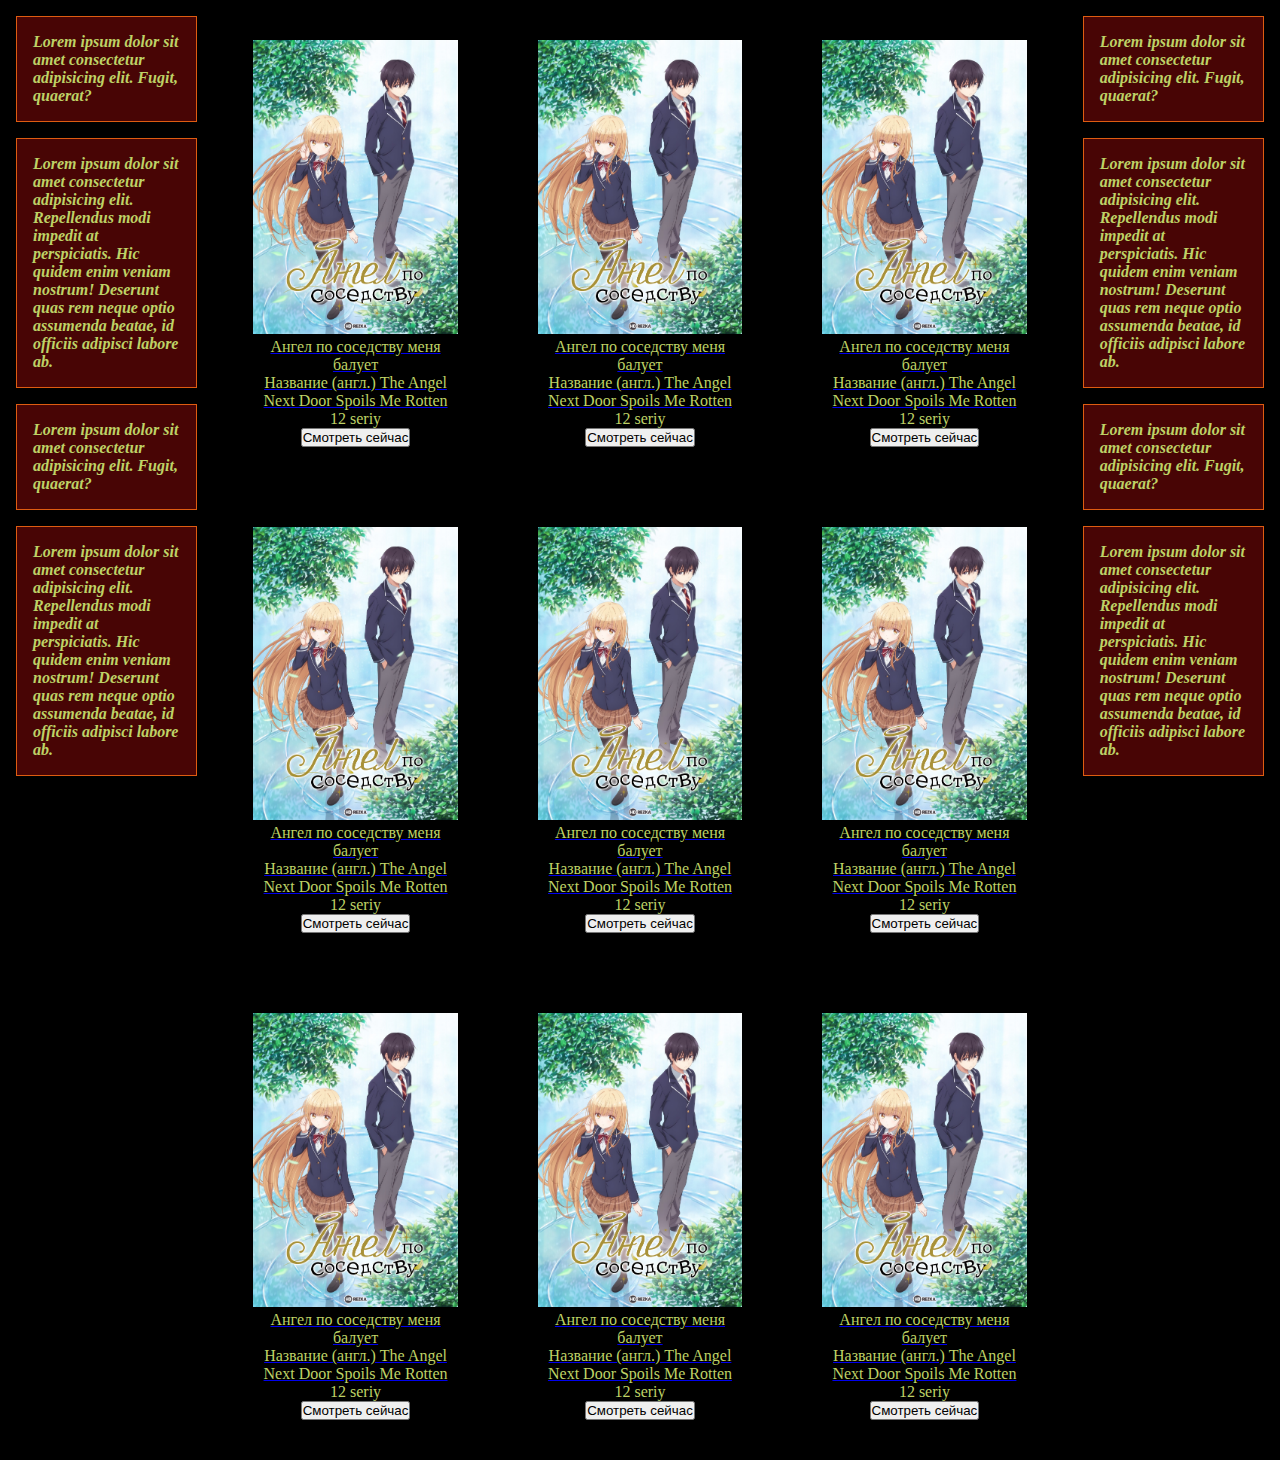
==== index.html @ 7ec3749c "NM.Studio" ====
<!DOCTYPE html>
<html lang="en">

<head>
    <meta charset="UTF-8">
    <meta http-equiv="X-UA-Compatible" content="IE=edge">
    <meta name="viewport" content="width=device-width, initial-scale=1.0">
    <title>NecoMeowStudio</title>
    <link rel="stylesheet" href="statik/Styles/style-main-cont.css">
    <link rel="stylesheet" href="statik/Styles/style-card-cont.css">
</head>
<!-- Замітки = Ctrl + / -->

<body>
    <div class="main-conteiner">
        <div class="left-bar">
            <p>Lorem ipsum dolor sit amet consectetur adipisicing elit. Fugit, quaerat?</p>
            <p>Lorem ipsum dolor sit amet consectetur adipisicing elit. Repellendus modi impedit at perspiciatis. Hic
                quidem enim veniam nostrum! Deserunt quas rem neque optio assumenda beatae, id officiis adipisci labore
                ab.</p>
                <p>Lorem ipsum dolor sit amet consectetur adipisicing elit. Fugit, quaerat?</p>
                <p>Lorem ipsum dolor sit amet consectetur adipisicing elit. Repellendus modi impedit at perspiciatis. Hic
                    quidem enim veniam nostrum! Deserunt quas rem neque optio assumenda beatae, id officiis adipisci labore
                    ab.</p>
        </div>

        <div class="conteiner">
            <div class="card">
                <a href="#"><img src="statik/images/j39ffa2d4691aqc90r63g.png"
                        alt="АНГЕЛ ПО СОСЕДСТВУ МЕНЯ УЖАСНО БАЛУЕТ"></a>
                <div class="info">
                    <a href="#">
                        <p>Ангел по соседству меня балует</p>
                    </a>
                    <a href="#">
                        <p>Название (англ.) The Angel Next Door Spoils Me Rotten</p>
                    </a>
                    <p>12 seriy</p>
                    <button>Смотреть сейчас</button>
                </div>
            </div>
            <div class="card">
                <a href="#"><img src="statik/images/j39ffa2d4691aqc90r63g.png"
                        alt="АНГЕЛ ПО СОСЕДСТВУ МЕНЯ УЖАСНО БАЛУЕТ"></a>
                <div class="info">
                    <a href="#">
                        <p>Ангел по соседству меня балует</p>
                    </a>
                    <a href="#">
                        <p>Название (англ.) The Angel Next Door Spoils Me Rotten</p>
                    </a>
                    <p>12 seriy</p>
                    <button>Смотреть сейчас</button>
                </div>
            </div>
            <div class="card">
                <a href="#"><img src="statik/images/j39ffa2d4691aqc90r63g.png"
                        alt="АНГЕЛ ПО СОСЕДСТВУ МЕНЯ УЖАСНО БАЛУЕТ"></a>
                <div class="info">
                    <a href="#">
                        <p>Ангел по соседству меня балует</p>
                    </a>
                    <a href="#">
                        <p>Название (англ.) The Angel Next Door Spoils Me Rotten</p>
                    </a>
                    <p>12 seriy</p>
                    <button>Смотреть сейчас</button>
                </div>
            </div>
            <div class="card">
                <a href="#"><img src="statik/images/j39ffa2d4691aqc90r63g.png"
                        alt="АНГЕЛ ПО СОСЕДСТВУ МЕНЯ УЖАСНО БАЛУЕТ"></a>
                <div class="info">
                    <a href="#">
                        <p>Ангел по соседству меня балует</p>
                    </a>
                    <a href="#">
                        <p>Название (англ.) The Angel Next Door Spoils Me Rotten</p>
                    </a>
                    <p>12 seriy</p>
                    <button>Смотреть сейчас</button>
                </div>
            </div>
            <div class="card">
                <a href="#"><img src="statik/images/j39ffa2d4691aqc90r63g.png"
                        alt="АНГЕЛ ПО СОСЕДСТВУ МЕНЯ УЖАСНО БАЛУЕТ"></a>
                <div class="info">
                    <a href="#">
                        <p>Ангел по соседству меня балует</p>
                    </a>
                    <a href="#">
                        <p>Название (англ.) The Angel Next Door Spoils Me Rotten</p>
                    </a>
                    <p>12 seriy</p>
                    <button>Смотреть сейчас</button>
                </div>
            </div>
            <div class="card">
                <a href="#"><img src="statik/images/j39ffa2d4691aqc90r63g.png"
                        alt="АНГЕЛ ПО СОСЕДСТВУ МЕНЯ УЖАСНО БАЛУЕТ"></a>
                <div class="info">
                    <a href="#">
                        <p>Ангел по соседству меня балует</p>
                    </a>
                    <a href="#">
                        <p>Название (англ.) The Angel Next Door Spoils Me Rotten</p>
                    </a>
                    <p>12 seriy</p>
                    <button>Смотреть сейчас</button>
                </div>
            </div>
            <div class="card">
                <a href="#"><img src="statik/images/j39ffa2d4691aqc90r63g.png"
                        alt="АНГЕЛ ПО СОСЕДСТВУ МЕНЯ УЖАСНО БАЛУЕТ"></a>
                <div class="info">
                    <a href="#">
                        <p>Ангел по соседству меня балует</p>
                    </a>
                    <a href="#">
                        <p>Название (англ.) The Angel Next Door Spoils Me Rotten</p>
                    </a>
                    <p>12 seriy</p>
                    <button>Смотреть сейчас</button>
                </div>
            </div>
            <div class="card">
                <a href="#"><img src="statik/images/j39ffa2d4691aqc90r63g.png"
                        alt="АНГЕЛ ПО СОСЕДСТВУ МЕНЯ УЖАСНО БАЛУЕТ"></a>
                <div class="info">
                    <a href="#">
                        <p>Ангел по соседству меня балует</p>
                    </a>
                    <a href="#">
                        <p>Название (англ.) The Angel Next Door Spoils Me Rotten</p>
                    </a>
                    <p>12 seriy</p>
                    <button>Смотреть сейчас</button>
                </div>
            </div>
            <div class="card">
                <a href="#"><img src="statik/images/j39ffa2d4691aqc90r63g.png"
                        alt="АНГЕЛ ПО СОСЕДСТВУ МЕНЯ УЖАСНО БАЛУЕТ"></a>
                <div class="info">
                    <a href="#">
                        <p>Ангел по соседству меня балует</p>
                    </a>
                    <a href="#">
                        <p>Название (англ.) The Angel Next Door Spoils Me Rotten</p>
                    </a>
                    <p>12 seriy</p>
                    <button>Смотреть сейчас</button>
                </div>
            </div>
        </div>

        <div class="right-bar">
            <p>Lorem ipsum dolor sit amet consectetur adipisicing elit. Fugit, quaerat?</p>
            <p>Lorem ipsum dolor sit amet consectetur adipisicing elit. Repellendus modi impedit at perspiciatis. Hic
                quidem enim veniam nostrum! Deserunt quas rem neque optio assumenda beatae, id officiis adipisci labore
                ab.</p>
                <p>Lorem ipsum dolor sit amet consectetur adipisicing elit. Fugit, quaerat?</p>
                <p>Lorem ipsum dolor sit amet consectetur adipisicing elit. Repellendus modi impedit at perspiciatis. Hic
                    quidem enim veniam nostrum! Deserunt quas rem neque optio assumenda beatae, id officiis adipisci labore
                    ab.</p>
        </div>
    </div>

</body>

</html>
---- statik/Styles/style-main-cont.css ----
.main-conteiner{
    display: grid;
    grid-template-columns: repeat(12, 1fr) ;
    grid-template-rows: repeat(1) ;
    background-color: rgb(0, 0, 0);
}

.left-bar {
    grid-column: 1/3;

}

.conteiner {
    grid-column: 3/11;
}

.right-bar {
    grid-column: 11/13;
}

.left-bar p,
.right-bar p{
    margin: 1em;
    padding: 1em;
    border-style: solid;
    border-width: 0.5px;
    color: rgb(190, 210, 102);
    border-color: rgb(222, 92, 17);
    background-color: rgb(72, 5, 5);
    font-style: italic;
    font-weight: bold;
}













@media( max-width:900px){
    .main-conteiner{
        grid-template-rows: repeat(3) ;
    }

    .left-bar {
        grid-column: 1/13;
        grid-row: 1/2;
    
    }
    
    .conteiner {
        grid-column: 1/13;
        grid-row: 2/3;
    }
    
    .right-bar {
        grid-column: 1/13;
        grid-row: 3/4;
    }
}

@media( max-width:600px){
    .main-conteiner{
        grid-template-rows: repeat(3) ;
    }

    .card{
        margin-inline: 10px;
    }
}
---- statik/Styles/style-card-cont.css ----
*{
    margin: 0;
    padding: 0;
}


.conteiner{
    display: grid;
    grid-template-columns: repeat(3 , 1fr);
    grid-template-rows: repeat(3) ;
    
}

.card{
    margin: 2.5em;
}

.card>a>img{
    width: 100%;
}

.card>.info{
    text-align: center;
}

@media( max-width:1000px){
    .conteiner{
        grid-template-columns: repeat(2 , 1fr);
        grid-template-rows: repeat(5) ;
    }
}

@media( max-width:600px){
    .conteiner{
        grid-template-columns: repeat(1 , 1fr);
        grid-template-rows: repeat(9) ;
    }

    .card{
        margin-inline: 10px;
    }
}

.info p{
    color: rgb(190, 210, 102);
}
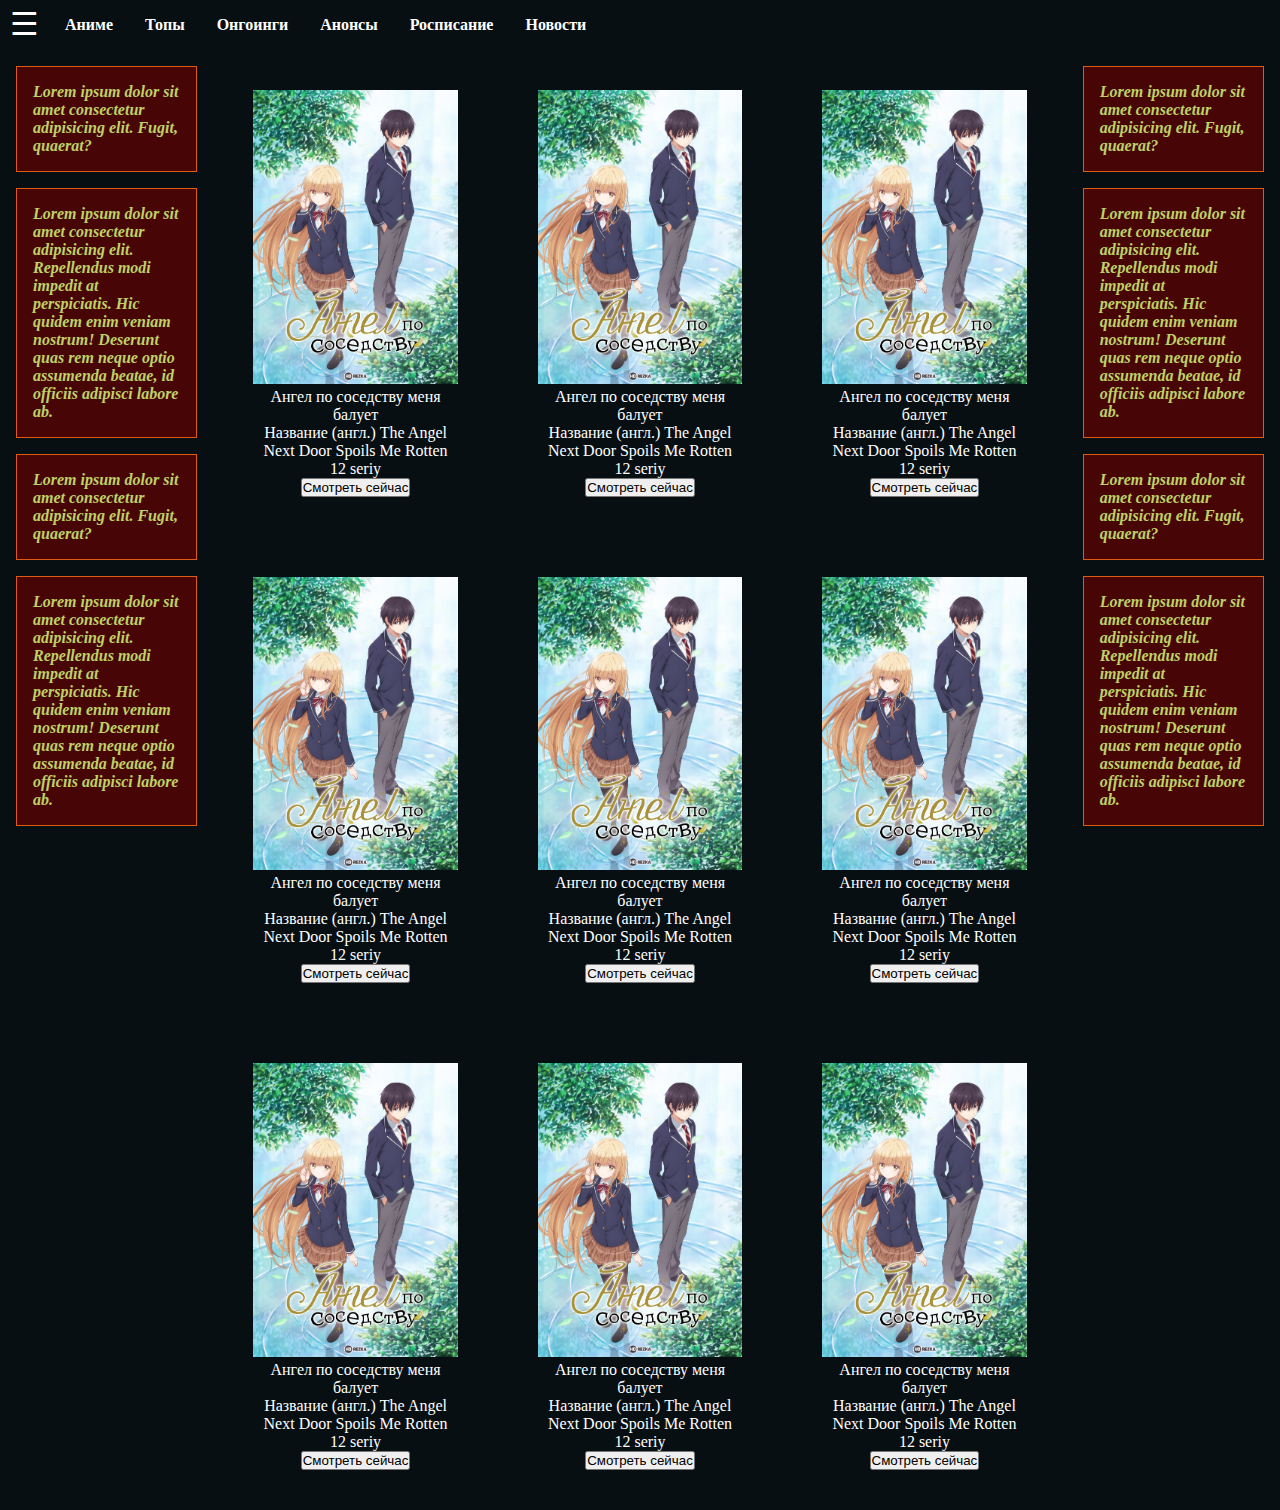
==== commit 62ea60a4: "NMStudio" ====
--- a/index.html
+++ b/index.html
@@ -8,10 +8,26 @@
     <title>NecoMeowStudio</title>
     <link rel="stylesheet" href="statik/Styles/style-main-cont.css">
     <link rel="stylesheet" href="statik/Styles/style-card-cont.css">
+    <link rel="stylesheet" href="statik/Styles/nav-bar.css">
 </head>
 <!-- Замітки = Ctrl + / -->
 
 <body>
+
+    <div class="nav-bar">
+        <button class="nav-btn">&#9776;</button>
+        <!-- <p>NecoMeowStudio</p> -->
+        <div class="nav-list">
+            <a href="">Аниме</a>
+            <a href="">Топы</a>
+            <a href="">Онгоинги</a>
+            <a href="">Анонсы</a>
+            <a href="">Росписание</a>
+            <a href="">Новости</a>
+        </div>
+
+    </div>
+
     <div class="main-conteiner">
         <div class="left-bar">
             <p>Lorem ipsum dolor sit amet consectetur adipisicing elit. Fugit, quaerat?</p>
--- a/statik/Styles/style-main-cont.css
+++ b/statik/Styles/style-main-cont.css
@@ -2,7 +2,7 @@
     display: grid;
     grid-template-columns: repeat(12, 1fr) ;
     grid-template-rows: repeat(1) ;
-    background-color: rgb(0, 0, 0);
+    background-color: rgb(8,15,19);
 }
 
 .left-bar {
@@ -31,7 +31,9 @@
     font-weight: bold;
 }
 
-
+.conteiner a{
+    text-decoration: none;
+}
 
 
 
--- a/statik/Styles/style-card-cont.css
+++ b/statik/Styles/style-card-cont.css
@@ -42,5 +42,6 @@
 }
 
 .info p{
-    color: rgb(190, 210, 102);
+    /* color: rgb(190, 210, 102); */
+    color: white;
 }--- a/statik/Styles/nav-bar.css
+++ b/statik/Styles/nav-bar.css
@@ -0,0 +1,40 @@
+.nav-bar{
+    display: flex;
+    background-color: rgb(8,15,19)
+}
+.nav-list{
+    display: flex;
+}
+
+.nav-list a{
+    display: block;
+    padding: 1em;
+    text-decoration: none;
+    color: white;
+    font-weight: bold;
+
+}
+
+.nav-list a:hover{
+    background-color: rgb(31, 49, 60)
+}
+
+/* .nav-bar p{
+    display: block;
+     padding-top: 1em;
+    margin-left: 3.5em;
+    margin-right: 2em;
+    font-weight: bold;
+    font-size: 1.3em;
+    color: rgb(192,125,0);
+}  */
+
+.nav-btn{
+    font-size: 2em;
+    padding-inline: 10px;
+    padding-bottom: 2px;
+    border: none;
+    background-color: rgb(8,15,19);
+    color: rgb(255, 255, 255);
+    
+}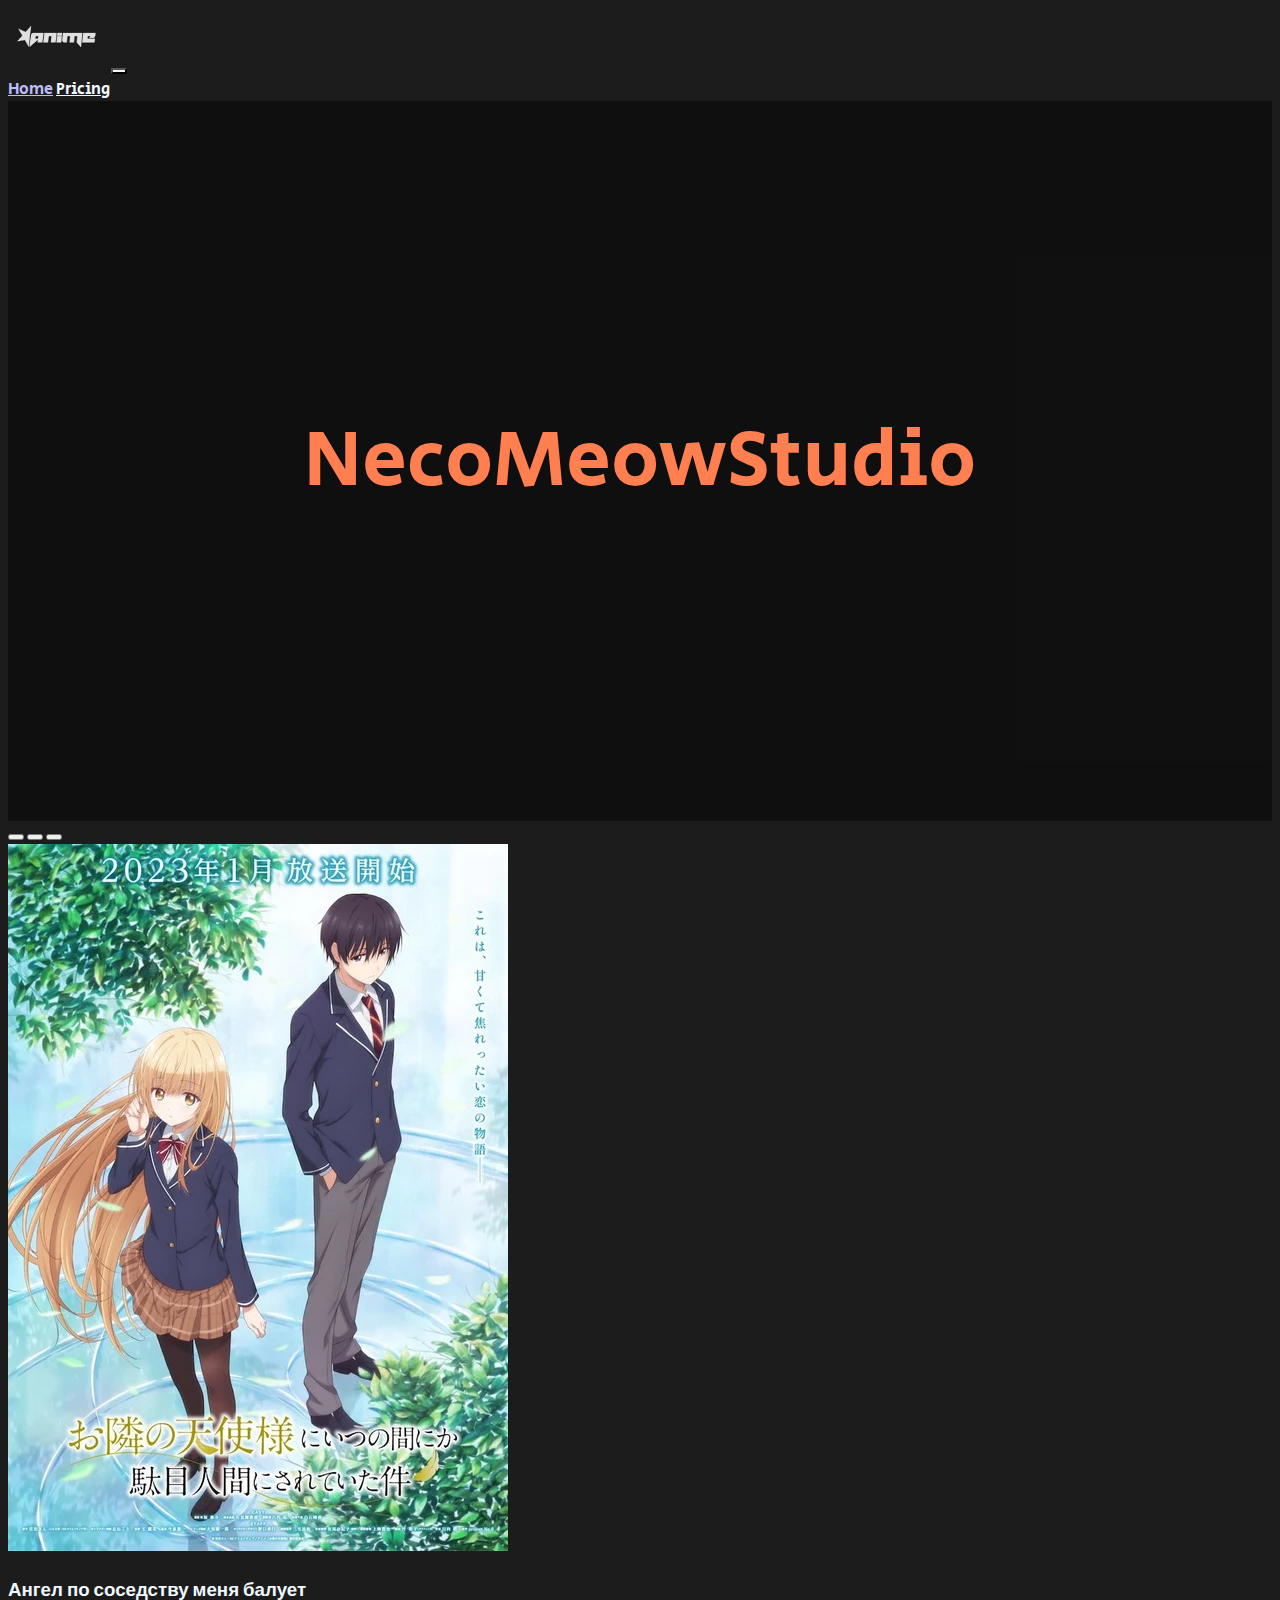
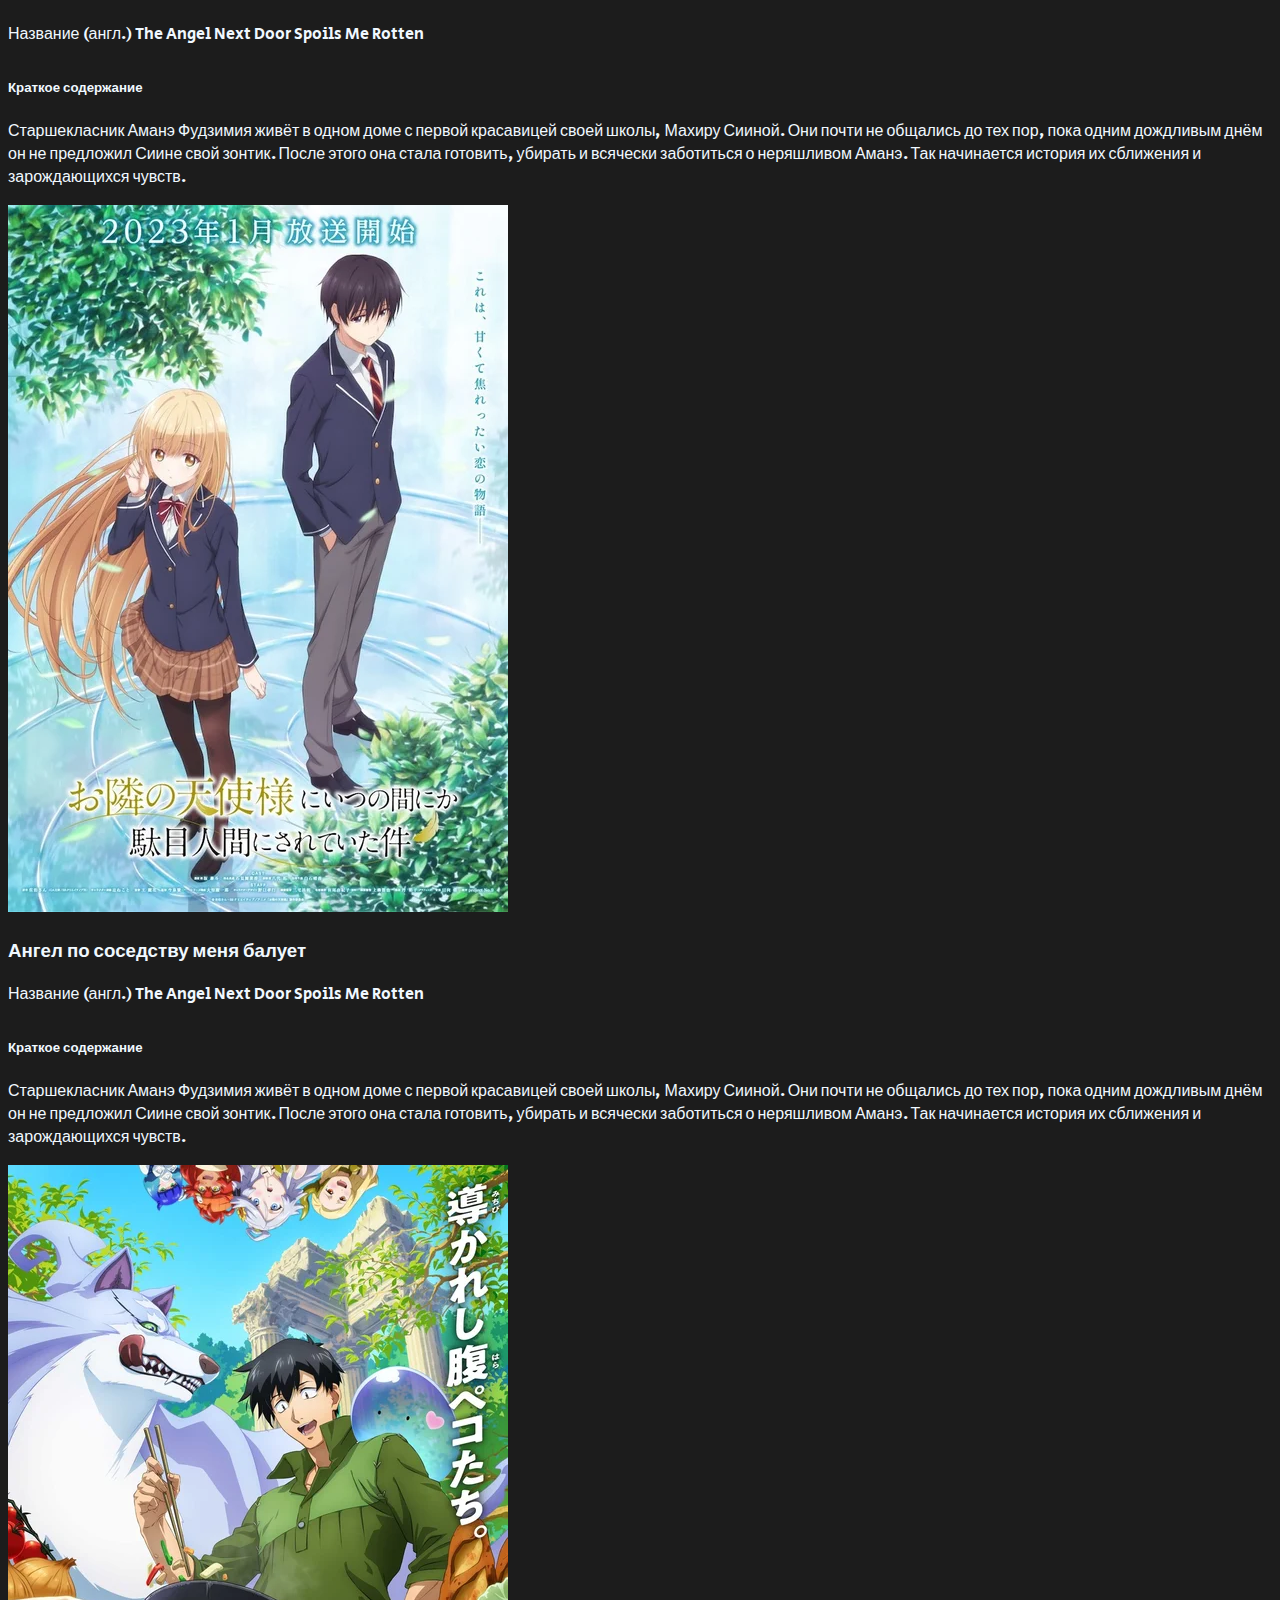
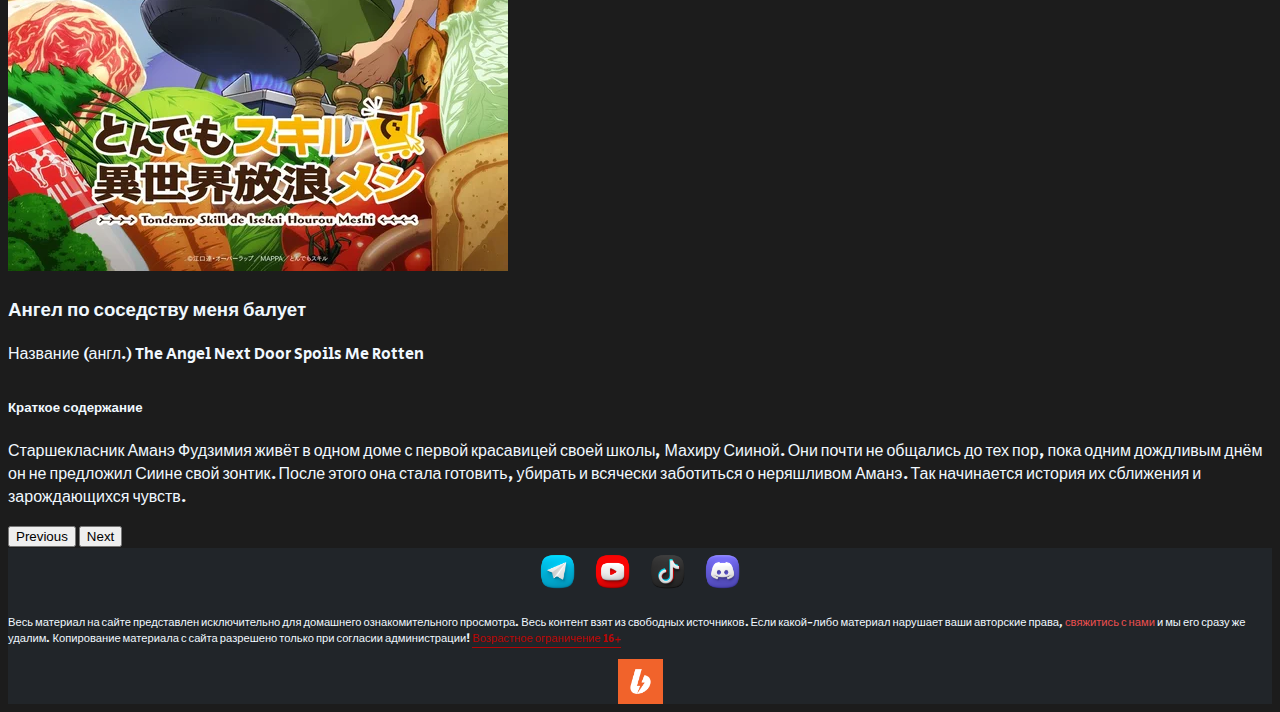
==== commit bb66ac8c: "Add files via upload" ====
--- a/index.html
+++ b/index.html
@@ -1,186 +1,187 @@
-<!DOCTYPE html>
-<html lang="en">
-
-<head>
-    <meta charset="UTF-8">
-    <meta http-equiv="X-UA-Compatible" content="IE=edge">
-    <meta name="viewport" content="width=device-width, initial-scale=1.0">
-    <title>NecoMeowStudio</title>
-    <link rel="stylesheet" href="statik/Styles/style-main-cont.css">
-    <link rel="stylesheet" href="statik/Styles/style-card-cont.css">
-    <link rel="stylesheet" href="statik/Styles/nav-bar.css">
-</head>
-<!-- Замітки = Ctrl + / -->
-
-<body>
-
-    <div class="nav-bar">
-        <button class="nav-btn">&#9776;</button>
-        <!-- <p>NecoMeowStudio</p> -->
-        <div class="nav-list">
-            <a href="">Аниме</a>
-            <a href="">Топы</a>
-            <a href="">Онгоинги</a>
-            <a href="">Анонсы</a>
-            <a href="">Росписание</a>
-            <a href="">Новости</a>
-        </div>
-
-    </div>
-
-    <div class="main-conteiner">
-        <div class="left-bar">
-            <p>Lorem ipsum dolor sit amet consectetur adipisicing elit. Fugit, quaerat?</p>
-            <p>Lorem ipsum dolor sit amet consectetur adipisicing elit. Repellendus modi impedit at perspiciatis. Hic
-                quidem enim veniam nostrum! Deserunt quas rem neque optio assumenda beatae, id officiis adipisci labore
-                ab.</p>
-                <p>Lorem ipsum dolor sit amet consectetur adipisicing elit. Fugit, quaerat?</p>
-                <p>Lorem ipsum dolor sit amet consectetur adipisicing elit. Repellendus modi impedit at perspiciatis. Hic
-                    quidem enim veniam nostrum! Deserunt quas rem neque optio assumenda beatae, id officiis adipisci labore
-                    ab.</p>
-        </div>
-
-        <div class="conteiner">
-            <div class="card">
-                <a href="#"><img src="statik/images/j39ffa2d4691aqc90r63g.png"
-                        alt="АНГЕЛ ПО СОСЕДСТВУ МЕНЯ УЖАСНО БАЛУЕТ"></a>
-                <div class="info">
-                    <a href="#">
-                        <p>Ангел по соседству меня балует</p>
-                    </a>
-                    <a href="#">
-                        <p>Название (англ.) The Angel Next Door Spoils Me Rotten</p>
-                    </a>
-                    <p>12 seriy</p>
-                    <button>Смотреть сейчас</button>
-                </div>
-            </div>
-            <div class="card">
-                <a href="#"><img src="statik/images/j39ffa2d4691aqc90r63g.png"
-                        alt="АНГЕЛ ПО СОСЕДСТВУ МЕНЯ УЖАСНО БАЛУЕТ"></a>
-                <div class="info">
-                    <a href="#">
-                        <p>Ангел по соседству меня балует</p>
-                    </a>
-                    <a href="#">
-                        <p>Название (англ.) The Angel Next Door Spoils Me Rotten</p>
-                    </a>
-                    <p>12 seriy</p>
-                    <button>Смотреть сейчас</button>
-                </div>
-            </div>
-            <div class="card">
-                <a href="#"><img src="statik/images/j39ffa2d4691aqc90r63g.png"
-                        alt="АНГЕЛ ПО СОСЕДСТВУ МЕНЯ УЖАСНО БАЛУЕТ"></a>
-                <div class="info">
-                    <a href="#">
-                        <p>Ангел по соседству меня балует</p>
-                    </a>
-                    <a href="#">
-                        <p>Название (англ.) The Angel Next Door Spoils Me Rotten</p>
-                    </a>
-                    <p>12 seriy</p>
-                    <button>Смотреть сейчас</button>
-                </div>
-            </div>
-            <div class="card">
-                <a href="#"><img src="statik/images/j39ffa2d4691aqc90r63g.png"
-                        alt="АНГЕЛ ПО СОСЕДСТВУ МЕНЯ УЖАСНО БАЛУЕТ"></a>
-                <div class="info">
-                    <a href="#">
-                        <p>Ангел по соседству меня балует</p>
-                    </a>
-                    <a href="#">
-                        <p>Название (англ.) The Angel Next Door Spoils Me Rotten</p>
-                    </a>
-                    <p>12 seriy</p>
-                    <button>Смотреть сейчас</button>
-                </div>
-            </div>
-            <div class="card">
-                <a href="#"><img src="statik/images/j39ffa2d4691aqc90r63g.png"
-                        alt="АНГЕЛ ПО СОСЕДСТВУ МЕНЯ УЖАСНО БАЛУЕТ"></a>
-                <div class="info">
-                    <a href="#">
-                        <p>Ангел по соседству меня балует</p>
-                    </a>
-                    <a href="#">
-                        <p>Название (англ.) The Angel Next Door Spoils Me Rotten</p>
-                    </a>
-                    <p>12 seriy</p>
-                    <button>Смотреть сейчас</button>
-                </div>
-            </div>
-            <div class="card">
-                <a href="#"><img src="statik/images/j39ffa2d4691aqc90r63g.png"
-                        alt="АНГЕЛ ПО СОСЕДСТВУ МЕНЯ УЖАСНО БАЛУЕТ"></a>
-                <div class="info">
-                    <a href="#">
-                        <p>Ангел по соседству меня балует</p>
-                    </a>
-                    <a href="#">
-                        <p>Название (англ.) The Angel Next Door Spoils Me Rotten</p>
-                    </a>
-                    <p>12 seriy</p>
-                    <button>Смотреть сейчас</button>
-                </div>
-            </div>
-            <div class="card">
-                <a href="#"><img src="statik/images/j39ffa2d4691aqc90r63g.png"
-                        alt="АНГЕЛ ПО СОСЕДСТВУ МЕНЯ УЖАСНО БАЛУЕТ"></a>
-                <div class="info">
-                    <a href="#">
-                        <p>Ангел по соседству меня балует</p>
-                    </a>
-                    <a href="#">
-                        <p>Название (англ.) The Angel Next Door Spoils Me Rotten</p>
-                    </a>
-                    <p>12 seriy</p>
-                    <button>Смотреть сейчас</button>
-                </div>
-            </div>
-            <div class="card">
-                <a href="#"><img src="statik/images/j39ffa2d4691aqc90r63g.png"
-                        alt="АНГЕЛ ПО СОСЕДСТВУ МЕНЯ УЖАСНО БАЛУЕТ"></a>
-                <div class="info">
-                    <a href="#">
-                        <p>Ангел по соседству меня балует</p>
-                    </a>
-                    <a href="#">
-                        <p>Название (англ.) The Angel Next Door Spoils Me Rotten</p>
-                    </a>
-                    <p>12 seriy</p>
-                    <button>Смотреть сейчас</button>
-                </div>
-            </div>
-            <div class="card">
-                <a href="#"><img src="statik/images/j39ffa2d4691aqc90r63g.png"
-                        alt="АНГЕЛ ПО СОСЕДСТВУ МЕНЯ УЖАСНО БАЛУЕТ"></a>
-                <div class="info">
-                    <a href="#">
-                        <p>Ангел по соседству меня балует</p>
-                    </a>
-                    <a href="#">
-                        <p>Название (англ.) The Angel Next Door Spoils Me Rotten</p>
-                    </a>
-                    <p>12 seriy</p>
-                    <button>Смотреть сейчас</button>
-                </div>
-            </div>
-        </div>
-
-        <div class="right-bar">
-            <p>Lorem ipsum dolor sit amet consectetur adipisicing elit. Fugit, quaerat?</p>
-            <p>Lorem ipsum dolor sit amet consectetur adipisicing elit. Repellendus modi impedit at perspiciatis. Hic
-                quidem enim veniam nostrum! Deserunt quas rem neque optio assumenda beatae, id officiis adipisci labore
-                ab.</p>
-                <p>Lorem ipsum dolor sit amet consectetur adipisicing elit. Fugit, quaerat?</p>
-                <p>Lorem ipsum dolor sit amet consectetur adipisicing elit. Repellendus modi impedit at perspiciatis. Hic
-                    quidem enim veniam nostrum! Deserunt quas rem neque optio assumenda beatae, id officiis adipisci labore
-                    ab.</p>
-        </div>
-    </div>
-
-</body>
-
+<!DOCTYPE html>
+<html lang="en">
+
+<head>
+  <meta charset="UTF-8">
+  <meta http-equiv="X-UA-Compatible" content="IE=edge">
+  <meta name="viewport" content="width=device-width, initial-scale=1.0">
+  <link href="https://cdn.jsdelivr.net/npm/bootstrap@5.3.0-alpha1/dist/css/bootstrap.min.css" rel="stylesheet"
+    integrity="sha384-GLhlTQ8iRABdZLl6O3oVMWSktQOp6b7In1Zl3/Jr59b6EGGoI1aFkw7cmDA6j6gD" crossorigin="anonymous">
+  <link rel="stylesheet" href="source/styles/style.css">
+  <link rel="stylesheet" href="source/styles/bg-video.css">
+  <link rel="apple-touch-icon" sizes="180x180" href="source/files/favicon_io/apple-touch-icon.png">
+  <link rel="icon" type="image/png" sizes="32x32" href="source/files/favicon_io/favicon-32x32.png">
+  <link rel="icon" type="image/png" sizes="16x16" href="source/files/favicon_io/favicon-16x16.png">
+  <link rel="manifest" href="source/files/favicon_io/site.webmanifest">
+
+  <title>NecoMeowStudio</title>
+</head>
+
+<body>
+  <header>
+    <nav class="navbar navbar-expand-lg bg-dark">
+      <div class="container-fluid">
+        <a class="navbar-brand" href="index.html"><img src="source/images/anime.png" alt="anime"></a>
+        <button class="navbar-toggler" type="button" data-bs-toggle="collapse" data-bs-target="#navbarNavAltMarkup"
+          aria-controls="navbarNavAltMarkup" aria-expanded="false" aria-label="Toggle navigation">
+          <span class="navbar-toggler-icon"></span>
+        </button>
+        <div class="collapse navbar-collapse" id="navbarNavAltMarkup">
+          <div class="navbar-nav">
+            <a class="nav-link active" aria-current="page" href="index.html">Home</a>
+            <a class="nav-link" href="pricing.html">Pricing</a>
+          </div>
+        </div>
+      </div>
+    </nav>
+  </header>
+
+
+  <section>
+    <div class="bg-video">
+      <video src="source/files/videoplayback (1).mp4" type="video/mp4" autoplay loop></video>
+      <div class="effect"></div>
+      <div class="video-text">
+        <p>NecoMeowStudio</p>
+      </div>
+    </div>
+
+    <div class="conteiner-fluid mt-4">
+
+      <div class="row">
+        <div class="col-lg-2">
+
+        </div>
+
+
+        <div class="col-lg-8 col-md-12">
+          <div class="row">
+
+            <div id="carouselExampleIndicators" class="carousel slide">
+              <div class="carousel-indicators">
+                <button type="button" data-bs-target="#carouselExampleIndicators" data-bs-slide-to="0" class="active"
+                  aria-current="true" aria-label="Slide 1"></button>
+                <button type="button" data-bs-target="#carouselExampleIndicators" data-bs-slide-to="1"
+                  aria-label="Slide 2"></button>
+                <button type="button" data-bs-target="#carouselExampleIndicators" data-bs-slide-to="2"
+                  aria-label="Slide 3"></button>
+              </div>
+
+              <div class="carousel-inner">
+                <div class="carousel-item active">
+                  <div class="d-block w-100">
+                    <div class="row">
+                      <div class="col-lg-6 col-md-6">
+                        <img src="source/images/Ангел по соседству меня балует.jpg" class="w-100" alt="fg">
+                      </div>
+                      <div class="col-lg-6 col-md-6 slide-text">
+                        <h3 style="font-weight: bold;">Ангел по соседству меня балует</h3>
+                        <P style="margin-bottom: 2em;">Название (англ.) The Angel Next Door Spoils Me Rotten</P>
+                        <div>
+                          <h5><span style="font-weight: bold;">Краткое содержание</span></h5>
+                          <p>Старшекласник Аманэ Фудзимия живёт в одном доме с первой красавицей своей школы, Махиру
+                            Сииной. Они почти не общались до тех пор, пока одним дождливым днём он не предложил Сиине
+                            свой зонтик. После этого она стала готовить, убирать и всячески заботиться о неряшливом
+                            Аманэ. Так начинается история их сближения и зарождающихся чувств.
+                          </p>
+                        </div>
+                      </div>
+                    </div>
+                  </div>
+                </div>
+                <div class="carousel-item">
+                  <div class="d-block w-100">
+                    <div class="row">
+                      <div class="col-lg-6 col-md-6">
+                        <img src="source/images/Ангел по соседству меня балует.jpg" class="w-100" alt="fg">
+                      </div>
+                      <div class="col-lg-6 col-md-6 slide-text">
+                        <h3 style="font-weight: bold;">Ангел по соседству меня балует</h3>
+                        <P style="margin-bottom: 2em;">Название (англ.) The Angel Next Door Spoils Me Rotten</P>
+                        <div>
+                          <h5><span style="font-weight: bold;">Краткое содержание</span></h5>
+                          <p>Старшекласник Аманэ Фудзимия живёт в одном доме с первой красавицей своей школы, Махиру
+                            Сииной. Они почти не общались до тех пор, пока одним дождливым днём он не предложил Сиине
+                            свой зонтик. После этого она стала готовить, убирать и всячески заботиться о неряшливом
+                            Аманэ. Так начинается история их сближения и зарождающихся чувств.
+                          </p>
+                        </div>
+                      </div>
+                    </div>
+                  </div>
+                </div>
+                <div class="carousel-item">
+                  <div class="d-block w-100">
+                    <div class="row">
+                      <div class="col-lg-6 col-md-6">
+                        <img src="source/images/Кулинарные скитания в параллельном мире.jpg" class="w-100" alt="fg">
+                      </div>
+                      <div class="col-lg-6 col-md-6 slide-text">
+                        <h3 style="font-weight: bold;">Ангел по соседству меня балует</h3>
+                        <P style="margin-bottom: 2em;">Название (англ.) The Angel Next Door Spoils Me Rotten</P>
+                        <div>
+                          <h5><span style="font-weight: bold;">Краткое содержание</span></h5>
+                          <p>Старшекласник Аманэ Фудзимия живёт в одном доме с первой красавицей своей школы, Махиру
+                            Сииной. Они почти не общались до тех пор, пока одним дождливым днём он не предложил Сиине
+                            свой зонтик. После этого она стала готовить, убирать и всячески заботиться о неряшливом
+                            Аманэ. Так начинается история их сближения и зарождающихся чувств.
+                          </p>
+                        </div>
+                      </div>
+                    </div>
+                  </div>
+                </div>
+
+                <button class="carousel-control-prev" type="button" data-bs-target="#carouselExampleIndicators"
+                  data-bs-slide="prev">
+                  <span class="carousel-control-prev-icon" aria-hidden="true"></span>
+                  <span class="visually-hidden">Previous</span>
+                </button>
+                <button class="carousel-control-next" type="button" data-bs-target="#carouselExampleIndicators"
+                  data-bs-slide="next">
+                  <span class="carousel-control-next-icon" aria-hidden="true"></span>
+                  <span class="visually-hidden">Next</span>
+                </button>
+              </div>
+            </div>
+          </div>
+
+
+
+        </div>
+      </div>
+    </div>
+  </section>
+
+  <footer class="mt-4">
+    <div class="container-fluid">
+      <div class="row">
+        <div class="col-lg-2 col-md-12 media-links">
+          <img style="width: 45px; margin-inline: 5px;" src="source/files/telegram.png" alt="Telegram">
+          <img style="width: 45px; margin-inline: 5px;" src="source/files/youtube.png" alt="YouTube">
+          <img style="width: 45px; margin-inline: 5px;" src="source/files/tiktok.png" alt="TikTok">
+          <img style="width: 45px; margin-inline: 5px;" src="source/files/discord.png" alt="Discord">
+        </div>
+        <div class="col-lg-8 col-md-12 footer-text text-center">
+          <p>Весь материал на сайте представлен исключительно для домашнего ознакомительного просмотра. Весь контент
+            взят из свободных источников. Если какой-либо материал нарушает ваши авторские права, <span
+              style="color: rgb(236, 79, 79);">свяжитись с нами</span> и мы
+            его сразу же удалим. Копирование материала с сайта разрешено только при согласии администрации! <span
+              class="vozrost-agr16">
+              Возрастное
+              ограничение 16+
+            </span></p>
+        </div>
+        <div class="col-lg-2 col-md-12 media-links">
+          <img style="width: 45px; margin-inline: 0px;" src="source/files/boosty.png" alt="Boosty">
+        </div>
+      </div>
+    </div>
+  </footer>
+
+  <script src="https://cdn.jsdelivr.net/npm/bootstrap@5.3.0-alpha1/dist/js/bootstrap.bundle.min.js"
+    integrity="sha384-w76AqPfDkMBDXo30jS1Sgez6pr3x5MlQ1ZAGC+nuZB+EYdgRZgiwxhTBTkF7CXvN"
+    crossorigin="anonymous"></script>
+</body>
+
 </html>--- a/source/styles/style.css
+++ b/source/styles/style.css
@@ -0,0 +1,65 @@
+@import url('https://fonts.googleapis.com/css?family=Secular One&display=swap');
+
+body {
+    font-family: Secular One, Arial;
+    background-color: rgb(28,28,28);
+    
+}
+
+.navbar-brand img {
+    width: 100px;
+}
+
+.navbar-toggler {
+    background-color: aliceblue;
+}
+
+.slide-text {
+    color: aliceblue;
+    margin: auto auto;
+}
+
+.nav-link {
+    color: aliceblue;
+}
+
+.navbar-nav .nav-link.active {
+    color: rgb(188, 189, 245);
+}
+
+/*  */
+
+.card {
+    background-color: rgb(178, 183, 255);
+}
+
+
+/* ---------------- */
+
+.footer-text {
+    color: aliceblue;
+    margin: auto auto;
+    font-size: 0.7em;
+    padding-top: 1em;
+}
+
+.vozrost-agr16 {
+    color: rgb(186, 5, 5);
+    border-bottom: 0.5px;
+    border-top: 0;
+    border-left: 0ch;
+    border-right: 0ch;
+    border-style: solid;
+    border-color: rgb(180, 4, 4);
+}
+
+footer{
+    background-color: rgb(33,37,41);
+}
+
+.media-links{
+    display: flex;
+    justify-content: center;
+    align-items: center;
+}
+
--- a/source/styles/bg-video.css
+++ b/source/styles/bg-video.css
@@ -0,0 +1,38 @@
+.bg-video {
+    width: 100%;
+    height: 80vh;
+    position: relative;
+    display: flex;
+    justify-content: center;
+    align-items: center;
+}
+
+
+
+.bg-video video {
+    width: 100%;
+    height: 80vh;
+    position: absolute;
+    top: 0;
+    left: 0;
+    object-fit: cover;
+    z-index: 1;
+}
+
+.effect{
+    width: 100%;
+    height: 80vh;
+    position: absolute;
+    top: 0;
+    left: 0;
+    object-fit: cover;
+    z-index: 2;
+    background-color: rgba(0, 0, 0, 0.436);
+}
+
+.video-text {
+    color: coral;
+    font-size: 5em;
+    z-index: 2;
+    
+}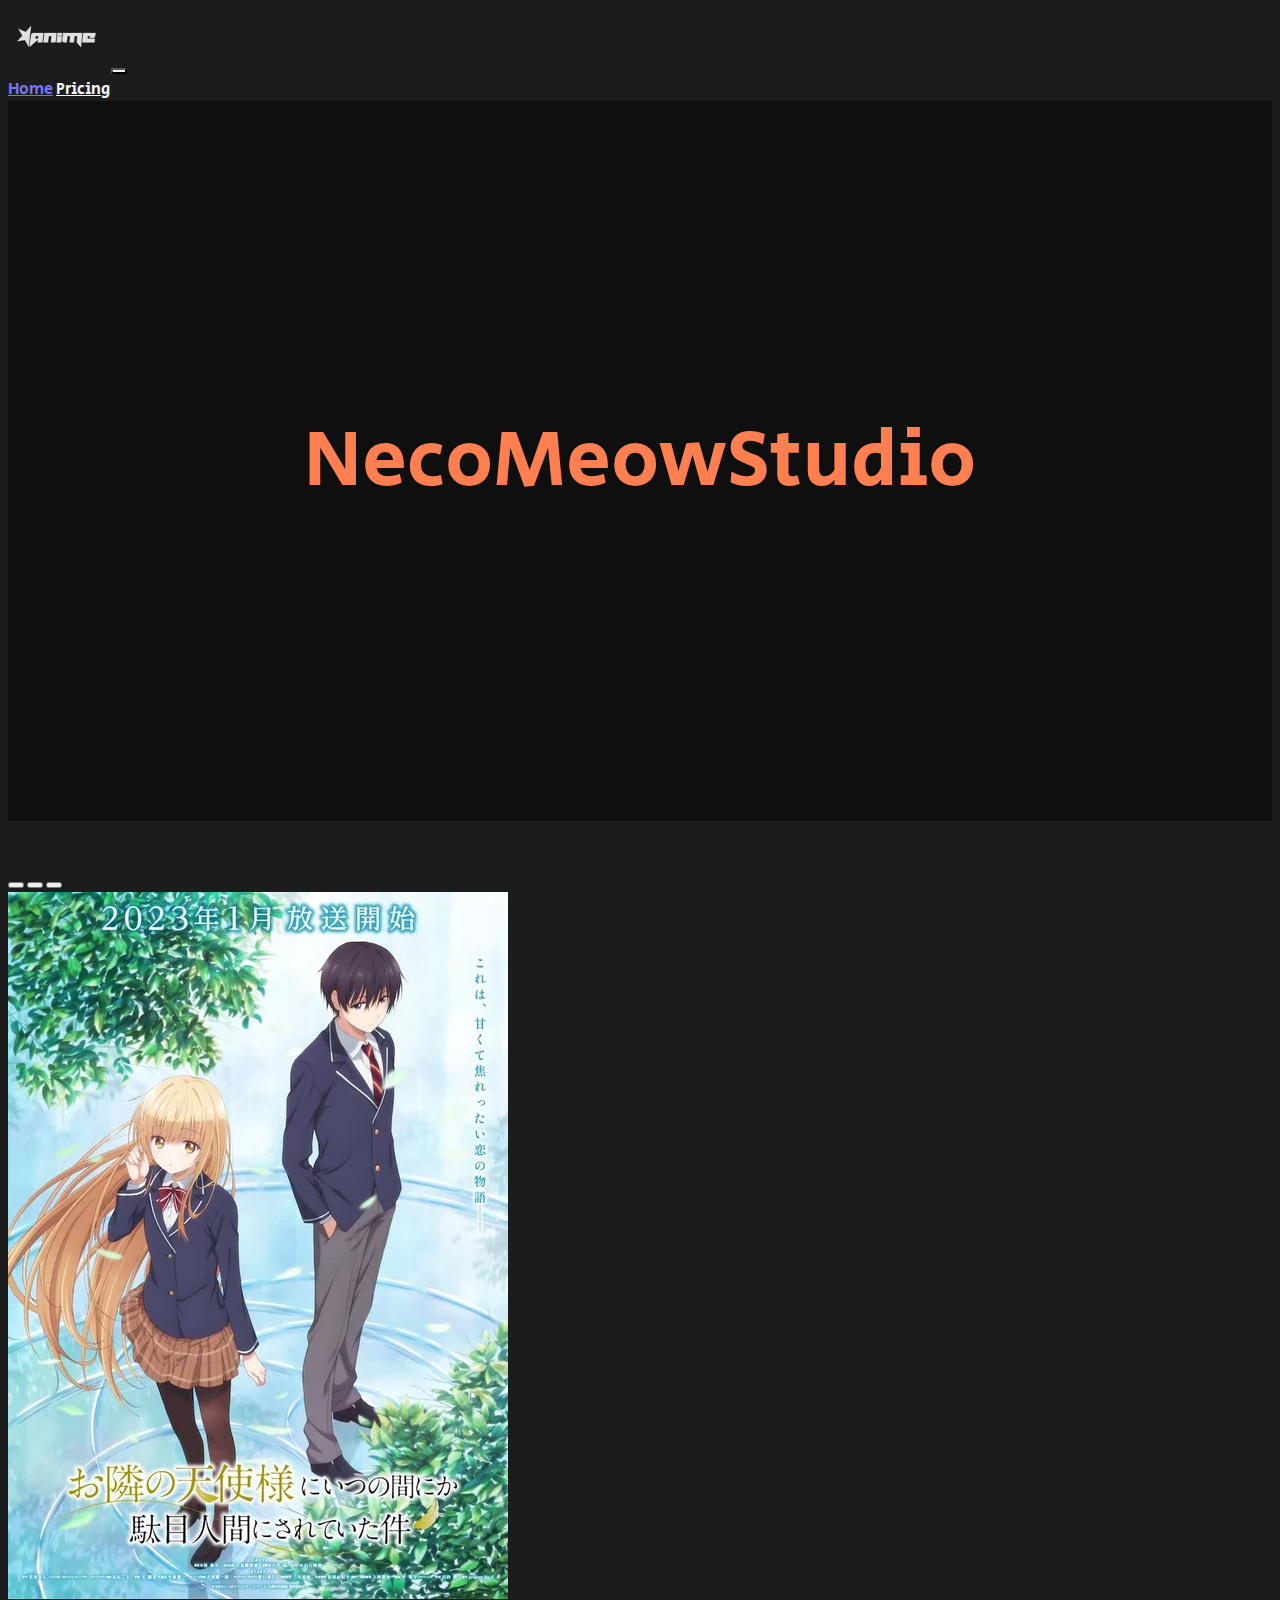
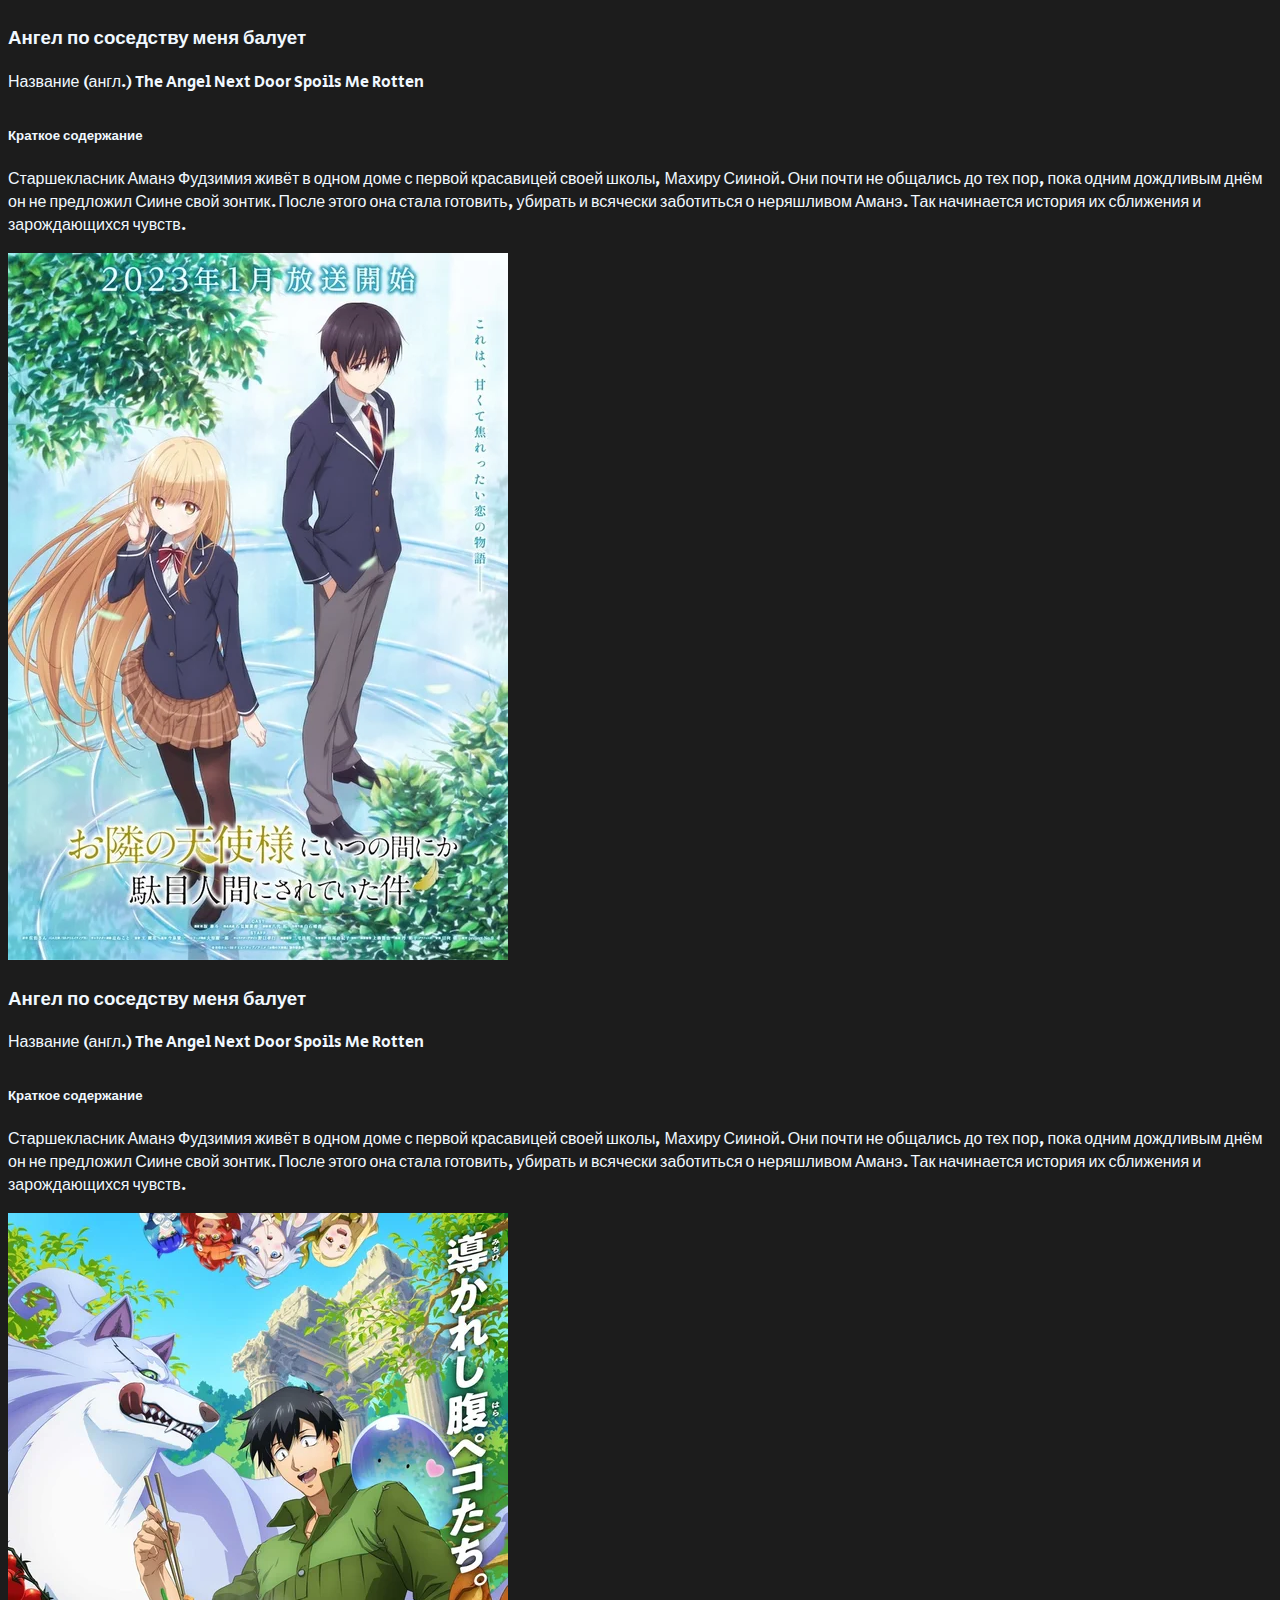
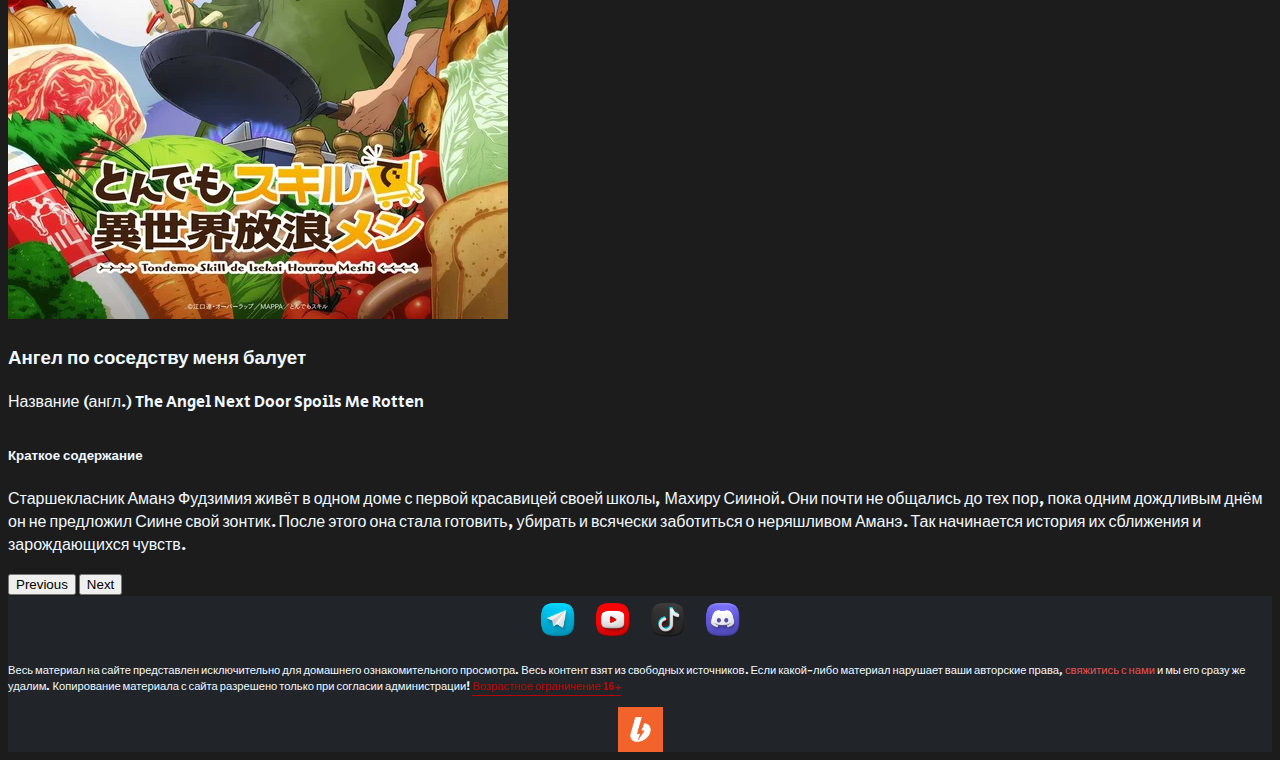
==== commit a26be599: "Add files via upload" ====
--- a/index.html
+++ b/index.html
@@ -1,6 +1,5 @@
 <!DOCTYPE html>
 <html lang="en">
-
 <head>
   <meta charset="UTF-8">
   <meta http-equiv="X-UA-Compatible" content="IE=edge">
@@ -38,8 +37,9 @@
 
 
   <section>
+
     <div class="bg-video">
-      <video src="source/files/videoplayback (1).mp4" type="video/mp4" autoplay loop></video>
+      <video src="source/files/videoplayback (1).mp4" type="video/mp4" autoplay muted loop></video>
       <div class="effect"></div>
       <div class="video-text">
         <p>NecoMeowStudio</p>
@@ -48,13 +48,13 @@
 
     <div class="conteiner-fluid mt-4">
 
-      <div class="row">
+      <div class="row col-md-12">
         <div class="col-lg-2">
 
         </div>
 
 
-        <div class="col-lg-8 col-md-12">
+        <div class="col-lg-8 col-md-11">
           <div class="row">
 
             <div id="carouselExampleIndicators" class="carousel slide">
@@ -145,10 +145,12 @@
               </div>
             </div>
           </div>
+        </div>
 
-
+        <div class="col-lg-2">
 
         </div>
+
       </div>
     </div>
   </section>
--- a/source/styles/style.css
+++ b/source/styles/style.css
@@ -3,6 +3,7 @@
 body {
     font-family: Secular One, Arial;
     background-color: rgb(28,28,28);
+    
     
 }
 
@@ -24,8 +25,14 @@
 }
 
 .navbar-nav .nav-link.active {
-    color: rgb(188, 189, 245);
+    color: rgb(115, 117, 247);
+    /* color: rgb(188, 189, 245); */
+
+} 
+.navbar-nav .nav-link:hover{
+    color: rgb(255, 255, 255);
 }
+
 
 /*  */
 
@@ -63,3 +70,13 @@
     align-items: center;
 }
 
+/*  */
+.carousel{
+    padding-top: 3em;
+    
+}
+
+.carousel-indicators>buttom{
+    margin-top: 4em;
+}
+
--- a/source/styles/bg-video.css
+++ b/source/styles/bg-video.css
@@ -6,8 +6,6 @@
     justify-content: center;
     align-items: center;
 }
-
-
 
 .bg-video video {
     width: 100%;
